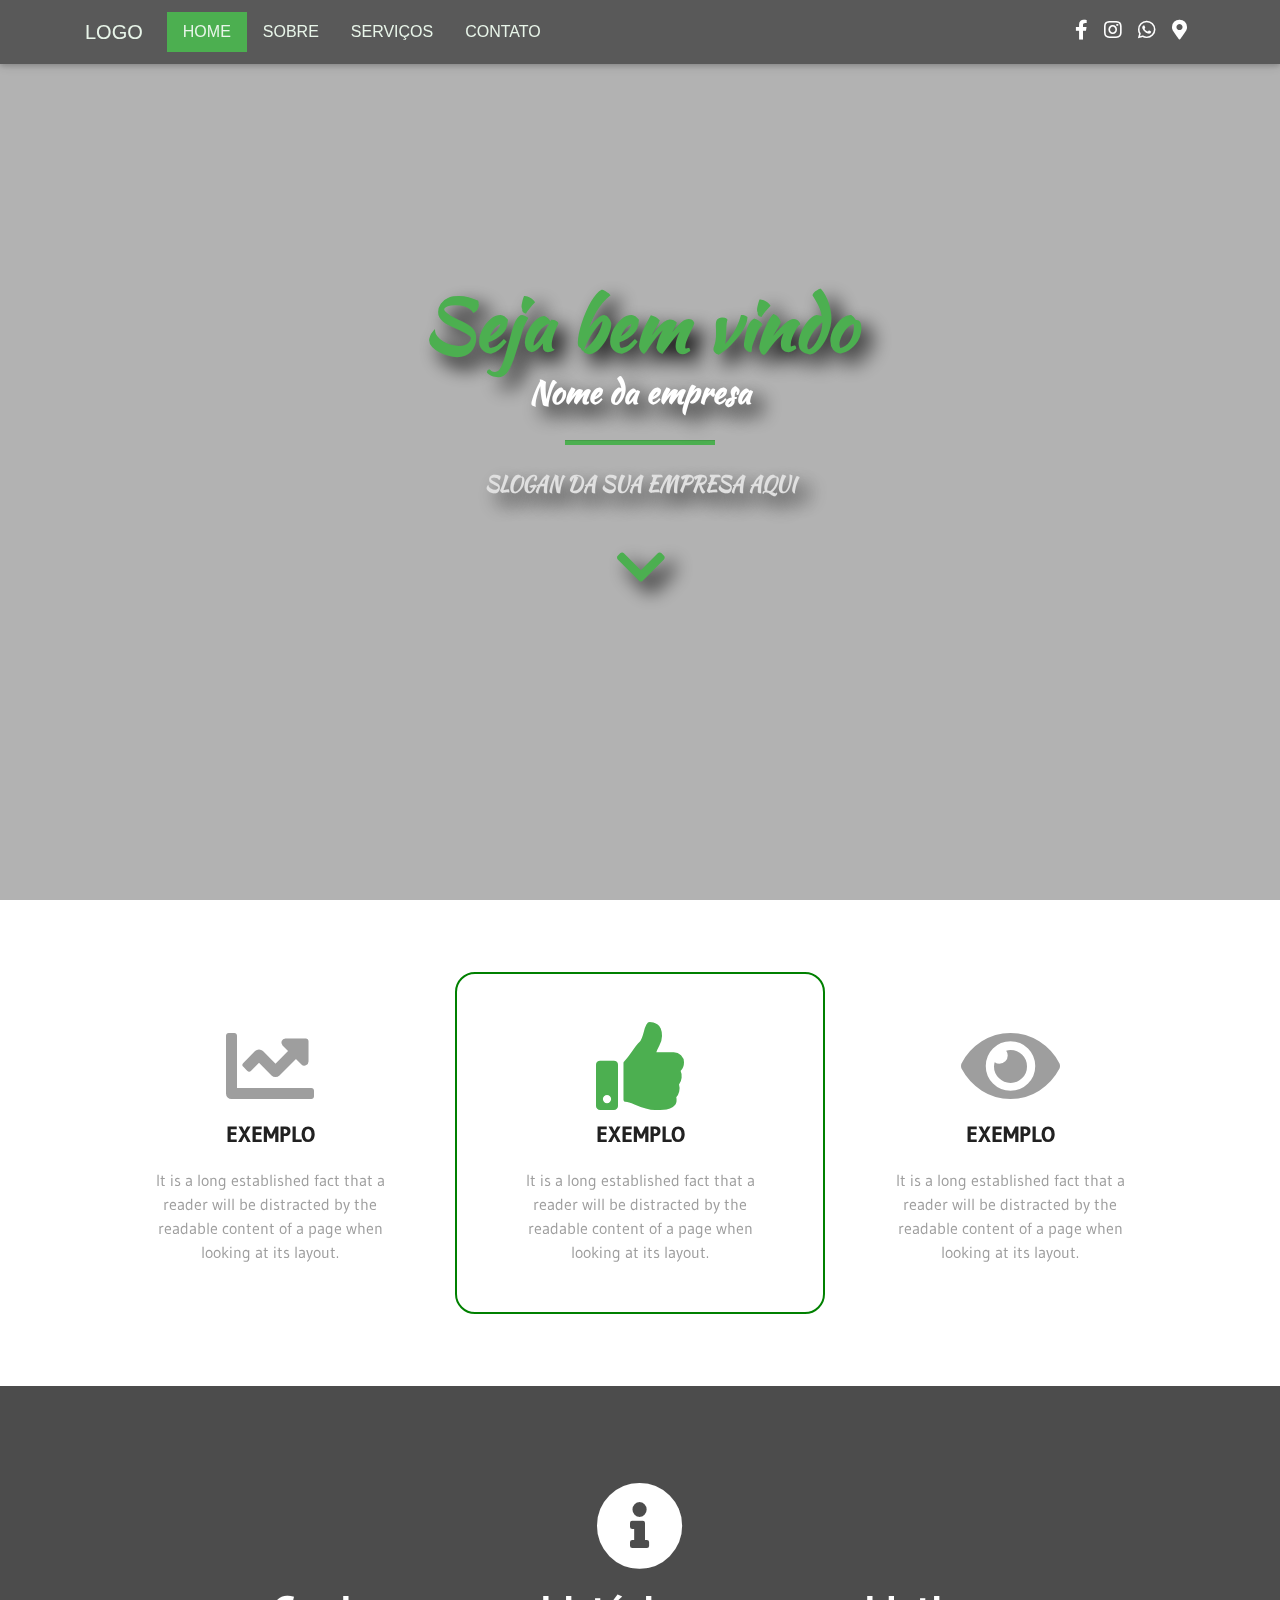
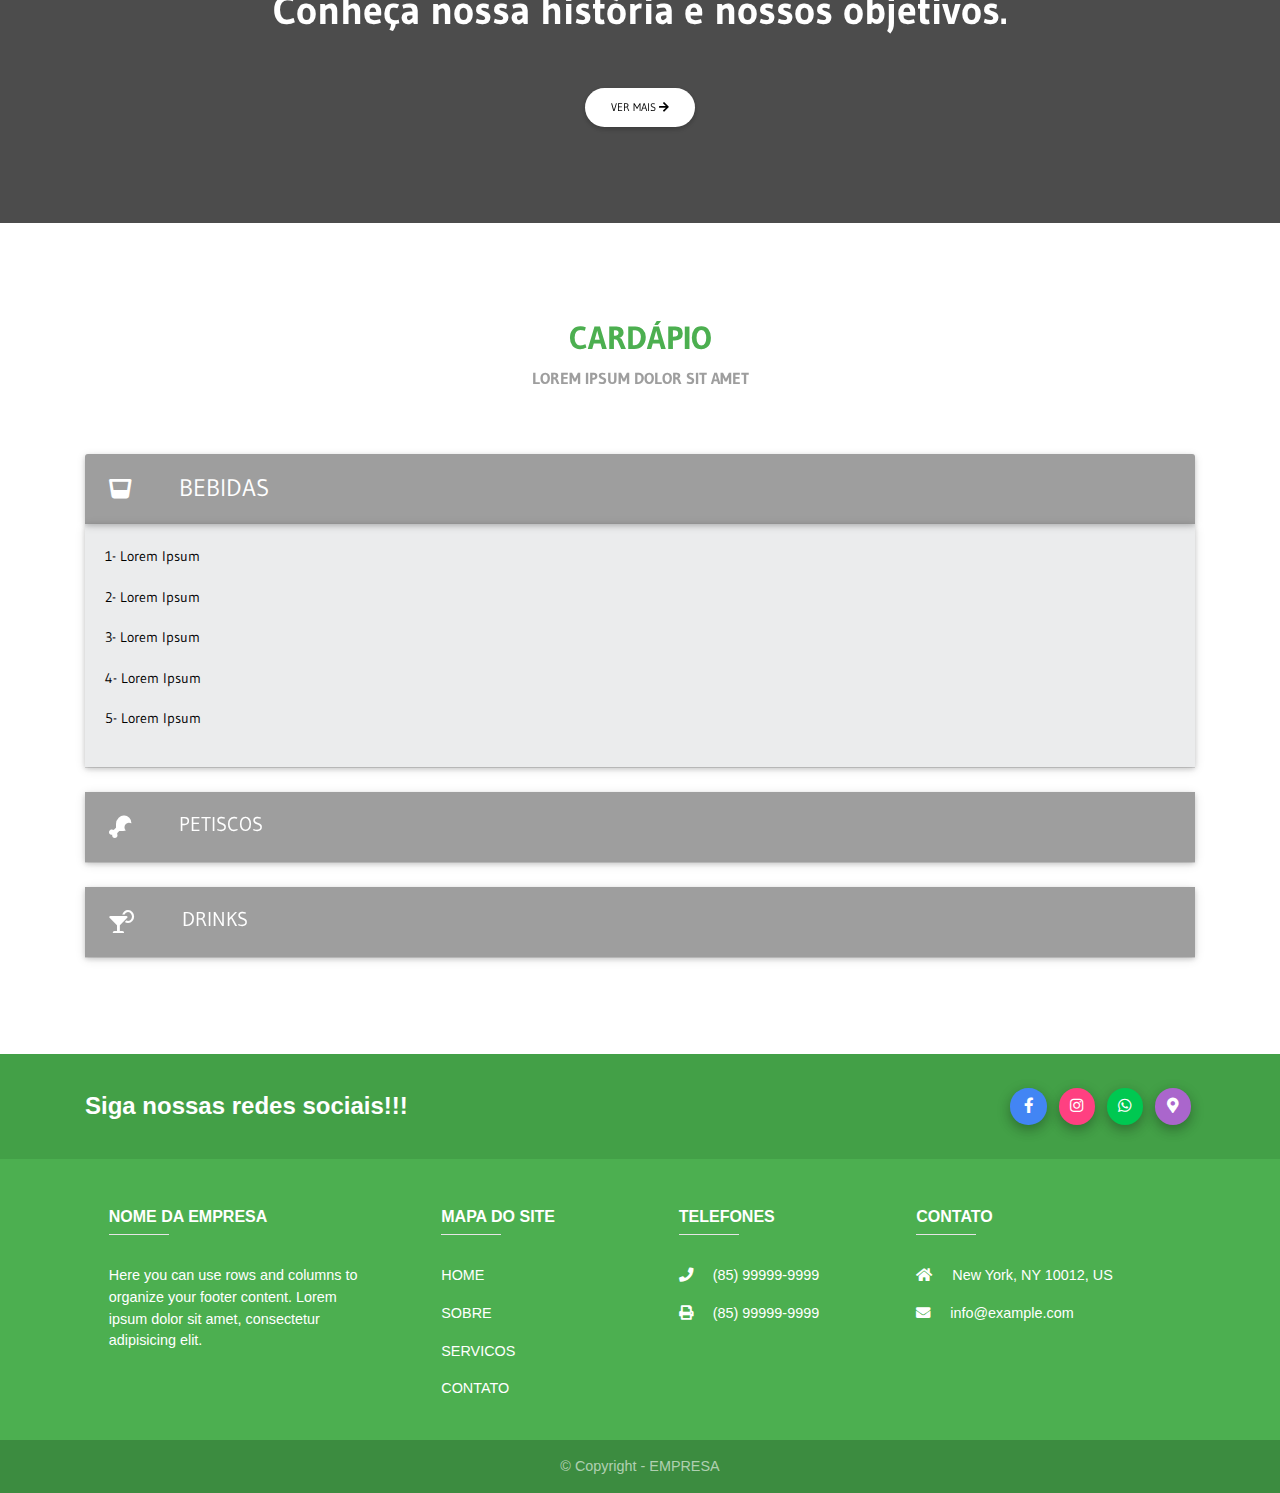
==== index.html @ 15782c29 "add site" ====
<!DOCTYPE html>
<html>
<head>
  <meta charset="utf-8" name="viewport"
    content="width=device-width, initial-scale=1, maximum-scale=1, user-scalable=no">
  <meta author="Jonathan Franco">
  <title>Empresa - Seu Slogan</title>
  <link rel="icon" href="img/icon.png" type="image/png" />
  <link rel="stylesheet" type="text/css" href="css/bootstrap.min.css">
  <link rel="stylesheet" type="text/css" href="css/style.css">
  <script type="text/javascript" src="js/bootstrap.min.js"></script>
  <script type="text/javascript" src="js/jquery.min.js"></script>
  <link rel="stylesheet" type="text/css" href="css/mdb.css">
  <link rel="stylesheet" type="text/css" href="https://use.fontawesome.com/releases/v5.6.3/css/all.css"> 
  <link href="https://fonts.googleapis.com/css?family=Gudea&display=swap" rel="stylesheet">
  <link href="https://fonts.googleapis.com/css?family=Kaushan+Script&display=swap" rel="stylesheet">
  <script type="text/javascript" src="js/mdb.js"></script>
  <script type="text/javascript" src="js/side-menu.js"></script>
  <script type="text/javascript" src="js/loading.js"></script>
  <script type="text/javascript" src="js/velocity.min.js"></script>
  <script type="text/javascript" src="js/popper.min.js"></script>
</head>
<body onload="loading();">

	<div id="background-load">
	<div class="load"></div>
	</div>

<!-- Main Navigation -->
<header>
  <!--Desktop Menu-->
    <nav id="nav-color" class="navbar navbar-expand-lg fixed-top scrolling-navbar">
      <div class="container nav-effect">
        <a class="navbar-brand" href="index.html" style="color: #e8f5e9">LOGO</a>
        <div class="collapse navbar-collapse" id="navbarSupportedContent-7">
          <ul class="ml-2 nav nav-pills smooth-scroll">
            <li class="nav-item active">
              <a class="nav-link text-uppercase" href="index.html">Home</a>
            </li>
            <li class="nav-item">
              <a class="nav-link text-uppercase" href="sobre.html">Sobre</a>
            </li>
            <li class="nav-item">
              <a class="nav-link text-uppercase" href="servicos.html">Serviços</a>
            </li>
            <li class="nav-item">
              <a class="nav-link text-uppercase" href="contato.html">Contato</a>
            </li>
          </ul>
          <ul id="nav-icons" class="navbar-nav ml-auto nav-flex-icons">
            <li class="nav-item">
              <a id="face-icon" class="nav-link waves-effect waves-light">
                <i class="fab fa-facebook-f white-text h5-responsive"></i></a>
            </li>
            <li class="nav-item">
              <a id="insta-icon" class="nav-link waves-effect waves-light">
                <i  class="fab fa-instagram white-text h5-responsive"></i></a>
            </li>
            <li class="nav-item">
              <a id="whatsapp-icon" class="nav-link waves-effect waves-light">
                <i  class="fab fa-whatsapp white-text h5-responsive"></i></a>
            </li>
            <li class="nav-item">
              <a id="maps-icon" class="nav-link waves-effect waves-light">
                <i  class="fas fa-map-marker-alt white-text h5-responsive"></i></a>
            </li>
          </ul>
        </div>
      </div>
      <!--Desktop Menu-->

      <!--Mobile Menu-->
      <div class="btn-menu">
        <i class="fas fa-bars mr-3 h1 btn-menu" onclick="openNav()"></i>
        <span class="logo-mobile h1">LOGO</span>
      </div>
      <div id="myNav" class="nav-mobile" style="overflow: hidden;">

      <div id="side-menu-nav" class="my-4 ml-3">
      <span class="logo-mobile mr-auto mt-2 h1">LOGO</span>
      <span id="close-btn" class="closebtn mr-2 h1" onclick="closeNav()"><i class="h1 fas fa-times"></i></span>
      </div>

        <hr class="my-0 white">

        <div class="container navbar-light nav-mobile-content text-left navbar-nav text-uppercase" id="menu-content">
          <li class="nav-item active">
            <a class="nav-link white-text" href="index.html"><i class="fas fa-home"></i> Home</a>
          </li>

          <li class="nav-item">
            <a class="nav-link white-text" href="sobre.html"><i class="fas fa-info-circle"></i> Sobre</a>
          </li>

          <li class="nav-item">
            <a class="nav-link white-text" href="servicos.html"><i class="fas fa-glass-cheers"></i> Serviços</a>
          </li>

          <li class="nav-item">
            <a class="nav-link white-text" href="contato.html"><i class="fas fa-envelope"></i> Contato</a>
          </li>

          <li class="row justify-content-center mt-5 py-5 white-text">
            <a><i class="fab fa-facebook-f mx-1"></i></a>
            <a><i class="fab fa-twitter mx-1"></i></a>
            <a><i class="fab fa-whatsapp mx-1"></i></a>
            <a><i class="fas fa-map-marker-alt mx-1"></i></a>
          </li>
          
        </div>
      </div>
      <!--Mobile Menu-->

  </nav>

<!--Index-->
<div id="intro" class="view smooth-scroll" style="background-image: url('img/index.gif');background-size: cover;background-position: center;font-family: 'Kaushan Script', cursive;">

<div class="mask text-center rgba-black-light">
  
          <div class="container-fluid d-flex justify-content-center align-items-center h-100">

                <div class="col-md-9 wow bounceInDown" data-wow-delay="0.4s">

                    <!-- Heading -->
                    <p id="shadow-effect" class="display-3 green-text my-0 font-weight-bold spacing text-center">Seja bem vindo</p>
                    <p id="shadow-effect" class="white-text h2-responsive font-weight-bold spacing text-center">Nome da empresa</p>
                    <hr class="green pt-1 my-4" style="width: 150px">

                    <!-- Description -->
                <p id="shadow-effect" class="text-uppercase text-light my-3 font-weight-bold spacing h5-responsive">Slogan da sua empresa aqui</p>
                <a id="shadow-effect" href="#down"><i class="display-4 py-4 fas fa-chevron-down green-text"></i></a>   

                </div>

        </div>
  
</div>
</div>


</header>
<!-- Main Navigation -->

<main>

<!--Empresa-->
      <section id="down" class="container py-5 text-center">

        <div class="container">
          <!--Grid row-->
          <div class="row text-center">

            <!--Grid column-->
            <div class="col-md-4 my-4 p-5 wow zoomInLeft" data-wow-delay="0.2s" style="border:2px solid #fff">
              <i class="fas fa-chart-line display-2 grey-text"></i>
              <p class="text-uppercase font-weight-bold text-dark mt-2 mb-3 h4-responsive"><strong>EXEMPLO</strong></p>
              <p class="grey-text mb-0 h6-responsive">It is a long established fact that a reader will be distracted by the readable content of a page when looking at its layout.</p>
            </div>
            <!--Grid column-->

            <!--Grid column-->
            <div class="col-md-4 my-4 p-5 wow zoomInUp" data-wow-delay="0.4s" style="border:2px solid green;border-radius: 20px">
              <i class="fas fa-thumbs-up display-2 green-text"></i>
              <p class="text-uppercase font-weight-bold text-dark mt-2 mb-3 h4-responsive"><strong>EXEMPLO</strong></p>
              <p class="grey-text mb-0 h6-responsive">It is a long established fact that a reader will be distracted by the readable content of a page when looking at its layout.</p>
            </div>
            <!--Grid column-->

            <!--Grid column-->
            <div class="col-md-4 my-4 p-5 wow zoomInRight" data-wow-delay="0.8s" style="border:2px solid #fff">
              <i class="fas fa-eye display-2 grey-text"></i>
              <p class="text-uppercase font-weight-bold text-dark mt-2 mb-3 h4-responsive"><strong>EXEMPLO</strong></p>
              <p class="grey-text mb-0 h6-responsive">It is a long established fact that a reader will be distracted by the readable content of a page when looking at its layout.</p>
            </div>
            <!--Grid column-->

          </div>
          <!--Grid row-->
        </div>

      </section>
      <!--Empresa-->

    <!--Sobre-->
      <section id="especialidades">
        <div class="streak-photo streak-md" style="background-image: url('img/sobre-index.jpg');background-attachment: fixed;background-repeat: no-repeat;background-size: cover;background-position: center;">
          <div class="flex-center mask rgba-black-strong py-5">
            <div class="text-center white-text container col-md-12 wow zoomIn" data-wow-delay="0.4s">
        	  <p class="display-2 font-weight-bold"><i class="fas fa-info-circle mx-2 mt-5"></i></p>
              <p class="h1-responsive font-weight-bold">Conheça nossa história e nossos objetivos.</p>
               <a class=" my-5 btn btn-rounded btn-white btn-md" href="sobre.html">ver mais <i class="fas fa-arrow-right"></i></a>
            </div>
          </div>
        </div>
      </section>
    <!--Sobre-->

<!--Cardápio-->
      <section id="offer" class="mt-5 mb-5 container">

        <!--Secion heading-->
        <h2 class="text-center text-uppercase font-weight-bold pt-5 spacing wow fadeIn green-text" data-wow-delay="0.2s"><strong>Cardápio</strong></h2>
                <!--Section description-->
        <p class="text-center text-uppercase grey-text font-weight-bold mb-5 pb-3 wow fadeIn" data-wow-delay="0.2s">LOREM IPSUM DOLOR SIT AMET</p>
        <!--Grid row-->
        <div class="row">

          <!-- Grid column -->
          <div class="col-md-12 col-xl-12">

            <!-- Content -->
            <div class="">
              <div class="row d-flex justify-content-center ">
                <div class="col-md-12 col-xl-12">

                  <!--Accordion wrapper-->
                  <div class="accordion md-accordion accordion-5" id="accordionEx5" role="tablist" aria-multiselectable="true">
                    <!-- Accordion card -->
                    <div class="card mb-4">
                      <!-- Card header -->
                      <div class="card-header grey p-0 z-depth-1" role="tab" id="heading30">
                        <a data-toggle="collapse" href="#collapse30" aria-expanded="true" aria-controls="collapse30">
                          <i class="fas fa-glass-whiskey h4-responsive p-4 mr-4 float-left white-text" aria-hidden="true"></i>
                          <h4 class="text-uppercase white-text mb-0 py-3 mt-1">Bebidas</h4>
                        </a>
                      </div>
                      <!-- Card body -->
                      <div id="collapse30" class="collapse show" role="tabpanel" aria-labelledby="heading30"
                        data-parent="#accordionEx5">
                        <div class="card-body rgba-stylish-slight black-text z-depth-1">
                          <p class="mb-3 my-0">1- Lorem Ipsum</p>
                          <p class="mb-3 my-0">2- Lorem Ipsum</p>
                          <p class="mb-3 my-0">3- Lorem Ipsum</p>
                          <p class="mb-3 my-0">4- Lorem Ipsum</p>
                          <p class="mb-3 my-0">5- Lorem Ipsum</p>
                        </div>
                      </div>
                    </div>
                    <!-- Accordion card -->

                    <!-- Accordion card -->
                    <div class="card mb-4">
                      <!-- Card header -->
                      <div class="card-header grey p-0 z-depth-1" role="tab" id="heading31">
                        <a data-toggle="collapse" href="#collapse31" aria-expanded="true" aria-controls="collapse31">
                          <i class="fas fa-drumstick-bite h4-responsive p-4 mr-4 float-left white-text" aria-hidden="true"></i>
                          <h5 class="text-uppercase white-text mb-0 py-3 mt-1">Petiscos</h5>
                        </a>
                      </div>
                      <!-- Card body -->
                      <div id="collapse31" class="collapse" role="tabpanel" aria-labelledby="heading31" data-parent="#accordionEx5">
                        <div class="card-body rgba-stylish-slight black-text z-depth-1">
                          <p class="mb-3 my-0">1- Lorem Ipsum</p>
                          <p class="mb-3 my-0">2- Lorem Ipsum</p>
                          <p class="mb-3 my-0">3- Lorem Ipsum</p>
                          <p class="mb-3 my-0">4- Lorem Ipsum</p>
                          <p class="mb-3 my-0">5- Lorem Ipsum</p>
                        </div>
                      </div>
                    </div>
                    <!-- Accordion card -->

                    <!-- Accordion card -->
                    <div class="card mb-5">
                      <!-- Card header -->
                      <div class="card-header grey p-0 z-depth-1" role="tab" id="heading32">
                        <a data-toggle="collapse" href="#collapse32" aria-expanded="true" aria-controls="collapse32">
                          <i class="fas fa-cocktail h4-responsive p-4 mr-4 float-left white-text" aria-hidden="true"></i>
                          <h5 class="text-uppercase white-text mb-0 py-3 mt-1">Drinks</h5>
                        </a>
                      </div>
                      <!-- Card body -->
                      <div id="collapse32" class="collapse" role="tabpanel" aria-labelledby="heading32" data-parent="#accordionEx5">
                        <div class="card-body rgba-stylish-slight black-text z-depth-1">
                          <p class="mb-3 my-0">1- Lorem Ipsum</p>
                          <p class="mb-3 my-0">2- Lorem Ipsum</p>
                          <p class="mb-3 my-0">3- Lorem Ipsum</p>
                          <p class="mb-3 my-0">4- Lorem Ipsum</p>
                          <p class="mb-3 my-0">5- Lorem Ipsum</p>
                        </div>
                      </div>
                    </div>
                    <!-- Accordion card -->
                  </div>
                  <!--/.Accordion wrapper-->
                </div>
              </div>
            </div>
            <!-- Content -->

          </div>
          <!-- /Grid column -->

        </div>
        <!--Grid row-->

      </section>
      <!--Cardápio-->
</main>


<!-- Footer -->
<footer class="page-footer font-small green">
  <div class="green darken-1 wow fadeIn" data-wow-delay="0.2s">
    <div class="container">
      <!-- Grid row-->
      <div class="row py-4 d-flex align-items-center">
        <!-- Grid column -->
        <div class="col-md-6 col-lg-5 text-center text-md-left mb-4 mb-md-0">
          <h4 class="mb-0 font-weight-bold">Siga nossas redes sociais!!!</h4>
        </div>
        <!-- Grid column -->
        <!-- Grid column -->
        <div class="col-md-6 col-lg-7 text-center text-md-right">
          <!-- Facebook -->
          <a class="btn-floating btn-sm bg-primary mx-1">
            <i class="fab fa-facebook-f white-text mr-4"> </i>
          </a>
          <!-- Instagram -->
          <a class="btn-floating btn-sm pink accent-2 mx-1">
            <i class="fab fa-instagram white-text mr-4"> </i>
          </a>
          <!--Whatsapp-->
          <a class="btn-floating btn-sm bg-success mx-1">
            <i class="fab fa-whatsapp white-text mr-4"> </i>
          </a>
          <!--Maps-->
          <a class="btn-floating btn-sm bg-secondary mx-1">
            <i class="fas fa-map-marker-alt white-text"> </i>
          </a>
        </div>
        <!-- Grid column -->
      </div>
      <!-- Grid row-->
    </div>
  </div>
  <!-- Footer Links -->
  <div class="container text-center text-md-left mt-5 wow fadeIn" data-wow-delay="0.2s">
    <!-- Grid row -->
    <div class="row mt-3">
      <!-- Grid column -->
      <div class="col-md-3 col-lg-4 col-xl-3 mx-auto mb-4">
        <!-- Content -->
        <h6 class="text-uppercase font-weight-bold">NOME DA EMPRESA</h6>
        <hr class="white accent-2 mb-4 mt-0 d-inline-block mx-auto" style="width: 60px;">
        <p>Here you can use rows and columns to organize your footer content. Lorem ipsum dolor sit amet,
          consectetur
          adipisicing elit.</p>
      </div>
      <!-- Grid column -->
      <!-- Grid column -->
      <div class="col-md-2 col-lg-2 col-xl-2 mx-auto mb-4 smooth-scroll text-uppercase">
        <!-- Links -->
        <h6 class="text-uppercase font-weight-bold">Mapa do Site</h6>
        <hr class="white accent-2 mb-4 mt-0 d-inline-block mx-auto" style="width: 60px;">
        <p>
          <a href="index.html">Home</a>
        </p>
        <p>
          <a href="sobre.html">Sobre</a>
        </p>
        <p>
          <a href="servicos.html">Servicos</a>
        </p>
        <p>
          <a href="contato.html">Contato</a>
        </p>
      </div>
      <!-- Grid column -->
      <!-- Grid column -->
      <div class="col-md-3 col-lg-2 col-xl-2 mx-auto mb-4">
        <!-- Links -->
        <h6 class="text-uppercase font-weight-bold">Telefones</h6>
        <hr class="white accent-2 mb-4 mt-0 d-inline-block mx-auto" style="width: 60px;">
        <p>
          <i class="fas fa-phone mr-3"></i> (85) 99999-9999</p>
        <p>
          <i class="fas fa-print mr-3"></i> (85) 99999-9999</p>
      </div>
      <!-- Grid column -->
      <!-- Grid column -->
      <div class="col-md-4 col-lg-3 col-xl-3 mx-auto mb-md-0 mb-4">
        <!-- Links -->
        <h6 class="text-uppercase font-weight-bold">Contato</h6>
        <hr class="white accent-2 mb-4 mt-0 d-inline-block mx-auto" style="width: 60px;">
        <p>
          <i class="fas fa-home mr-3"></i> New York, NY 10012, US</p>
        <p>
          <i class="fas fa-envelope mr-3"></i> info@example.com</p>
      </div>
      <!-- Grid column -->
    </div>
    <!-- Grid row -->
  </div>
  <!-- Footer Links -->
  <!-- Copyright -->
  <div class="footer-copyright text-center py-3">© Copyright -
    <strong> EMPRESA</strong>
  </div>
  <!-- Copyright -->
</footer>
<!-- Footer -->



<!-- SCRIPTS -->
<script type="text/javascript" src="js/bootstrap.min.js"></script>
<script type="text/javascript" src="js/mdb.js"></script>
<script type="text/javascript" src="js/animation.js"></script>
<script type="text/javascript" src="js/side-menu.js"></script>
</body>
</html>
---- css/style.css ----
body{
  user-select: none;
  margin: 0;
  padding: 0; 
  font-family: 'Gudea', sans-serif;
}

body:before {
  content: "";
  display: block;
  position: fixed!important;
  left: 0;
  top: 0;
  width: 100%;
  height: 100%;
  z-index: -10;
  -webkit-background-size: cover;
  -moz-background-size: cover;
  -o-background-size: cover;
  background-size: cover;
}

section{
  overflow: hidden!important;
  background-position: center!important;
  font-family: 'Gudea', sans-serif!important;
}

html,
body,
header,
#intro {
  height: 100%;
  user-select: none;
  background-attachment: fixed;
}

#intro {
  -webkit-background-size: cover;
  -moz-background-size: cover;
  -o-background-size: cover;
  background-size: cover;
}

.page-footer{
  cursor: default;
  user-select: text;
}

.top-nav-collapse {
  transition: 0.5s;
  background-color: #81c784!important;
  box-shadow: none;
}

.nav-info{
  border-bottom: 1px solid rgb(50,50,50);
  user-select: text;
  cursor: default;
}

/*
.nav-pills > li > a.active {
  background-color: transparent!important;
  color: #ffcdd2!important;
  border-bottom: 4px solid #ffcdd2!important;
  border-radius: 0%!important;
  transform: scale(1.1);
  transition: 0.3s;
  font-weight: bold;
}

.mobile-pills > li > a.active  {
  background-color: rgba(0,0,0,0.1)!important;
  color: #ffcdd2!important;
  border-left: 5px solid #ffcdd2!important;
  border-radius: 0%!important;
  transition: 0.3s;
  width: 100%;
  font-weight: bold;
}
*/

.nav-link{
  color: #e8f5e9;
}

.active{
  background-color: #4caf50;
}

.nav-link:hover{
  color: #a5d6a7!important;
  transition: 0.2s!important;
}

#nav-logo{
  transition: 0.2s;
  transform: scale(1.3);
}

.logo-mobile{
  color: #fff!important;
}
}

.navbar{}
#nav-color{
  background-color: rgba(0,0,0,0.5);
  font-family: 'Varela Round', sans-serif!important;
}

.nav-mobile {
  height: 100%;
  width: 0;
  position: fixed;
  z-index: 1;
  top: 0;
  left: 0;
  transition: 0.3s;
  background-image: linear-gradient(to right, #3E4551, #4B515D);
  /*
  overflow-y: scroll!important;
  */
}

.btn-menu {
  display: none;
  color: #fff;
  float: left!important;
}

.nav-mobile-content {
  position: relative;
  top: 10%;
  width: 100%;
  margin-top: 30px;
  transition: 0.5s;
    /*
  overflow-y: scroll!important;
  */
}

.nav-mobile a {
  padding: 8px;
  text-decoration: none;
  font-size: 30px;
  color: #fff;
  display: block;
  transition: 0.3s;
}

.nav-mobile a:hover, .nav-mobile a:focus {
  color: #f1f1f1;
}

.nav-mobile .closebtn {
  position: absolute;
  top: 0px;
  right: 10px;
  font-size: 60px;
  color: #fff!important;
}
.navbar-brand-mobile{
  display: none;
}

.map-container{
  overflow:hidden;
  padding-bottom:56.25%;
  position:relative;
  height:0;
}
.map-container iframe{
  left:0;
  top:0;
  height:100%;
  width:100%;
  position:absolute;
}

.load{
  width: 100px;
  height: 100px;
  border: 5px solid #fff;
  border-top:5px solid #1b5e20 ;
  border-radius: 100%;
  position: absolute;
  top:0;
  bottom:0;
  left:0;
  right: 0;
  margin: auto;
  animation: spin 1s infinite linear;
}

@keyframes spin {
  from{
      transform: rotate(0deg);
  }to{
      transform: rotate(360deg);
  }
}

#background-load{
  height:100%;
  width:100%;
  background:#1b5e20;
  position:fixed;
  left:0;
  top:0;
  z-index: 9999;
  overflow: hidden!important;
 }


#btn-fixed-style{
  background-color: #f44336!important;
  opacity: 0.7;
}

#btn-fixed-style:hover{
  opacity: 1!important;
}

#shadow-effect{
  text-shadow: 10px 10px 20px black!important;
}

.card-img-top{
  height: 230px;
  background-color: #fff;
}

.face:hover{
  background-color: red!important;
}

.fa-chevron-down{
  transition: 0.5s;
}

.fa-chevron-down:hover{
  transform: translateY(10px);
  transition: 0.5s;
}

#face-icon:hover,#insta-icon:hover,#whatsapp-icon:hover,#maps-icon:hover{
  color: #a5d6a7;
  transition: 0.2s;
  transform: translateY(1px);
  text-shadow: 0 0 15px #a5d6a7, 0 0 10px #a5d6a7;
}

/* Scroll Bar */
::-webkit-scrollbar {
  width: 10px;
}
::-webkit-scrollbar-track {
  background: #e0e0e0; 
}

::-webkit-scrollbar-thumb {
  background: #757575; 
}
::-webkit-scrollbar-thumb:hover {
  background: #616161; 
}


@media (max-width: 768px) {
  .navbar:not(.top-nav-collapse) {
    background-color: #81c784;
  }
  .nav-lg{
    display: none;
  }
  .btn-menu{
    display: inline-block;
    float: left;
  }
  .navbar-brand{
    display: none;
  }
  .navbar-brand-mobile{
    display: block;
  }
  .carousel-indicators{
    display: none;
  }
  #fb-desk{
    display: none!important;
  }
  #fb-mobile{
    display: initial!important;
  }
  #intro{
    margin-top: 60px!important;
  }
  #nav-color{
    background-color: #81c784;
  }
  .active{
    border-left: 5px solid #fff;
    background-color: #4caf50;
  }

}

@media (min-width: 800px) and (max-width: 850px) {
  .navbar:not(.top-nav-collapse) {
    background-color: #81c784;
  }
  .nav-lg{
    display: none;
  }
  .btn-menu{
    display: inline-block;
    float: left;
  }
  .navbar-brand{
    display: none;
  }
  .navbar-brand-mobile{
    display: block;
  }
  .carousel-indicators{
    display: none;
  }
  #fb-desk{
    display: none!important;
  }
  #fb-mobile{
    display: initial!important;
  }
  #intro{
    margin-top: 60px!important;
  }
  #nav-color{
    background-color: #81c784;
  }
  .active{
    border-left: 5px solid #fff;
    background-color: #4caf50;
  }

}

@media screen and (max-height: 450px) {
.nav-mobile a {font-size: 20px}
.nav-mobile .closebtn {
  font-size: 40px;
  top: 15px;
  right: 35px;
  height: 100%;
  }
}

@media screen and (orientation: landscape) {
.nav-mobile {
  overflow-y: scroll!important;

}
.nav-mobile-content {
    overflow-y: scroll!important;
  }
}
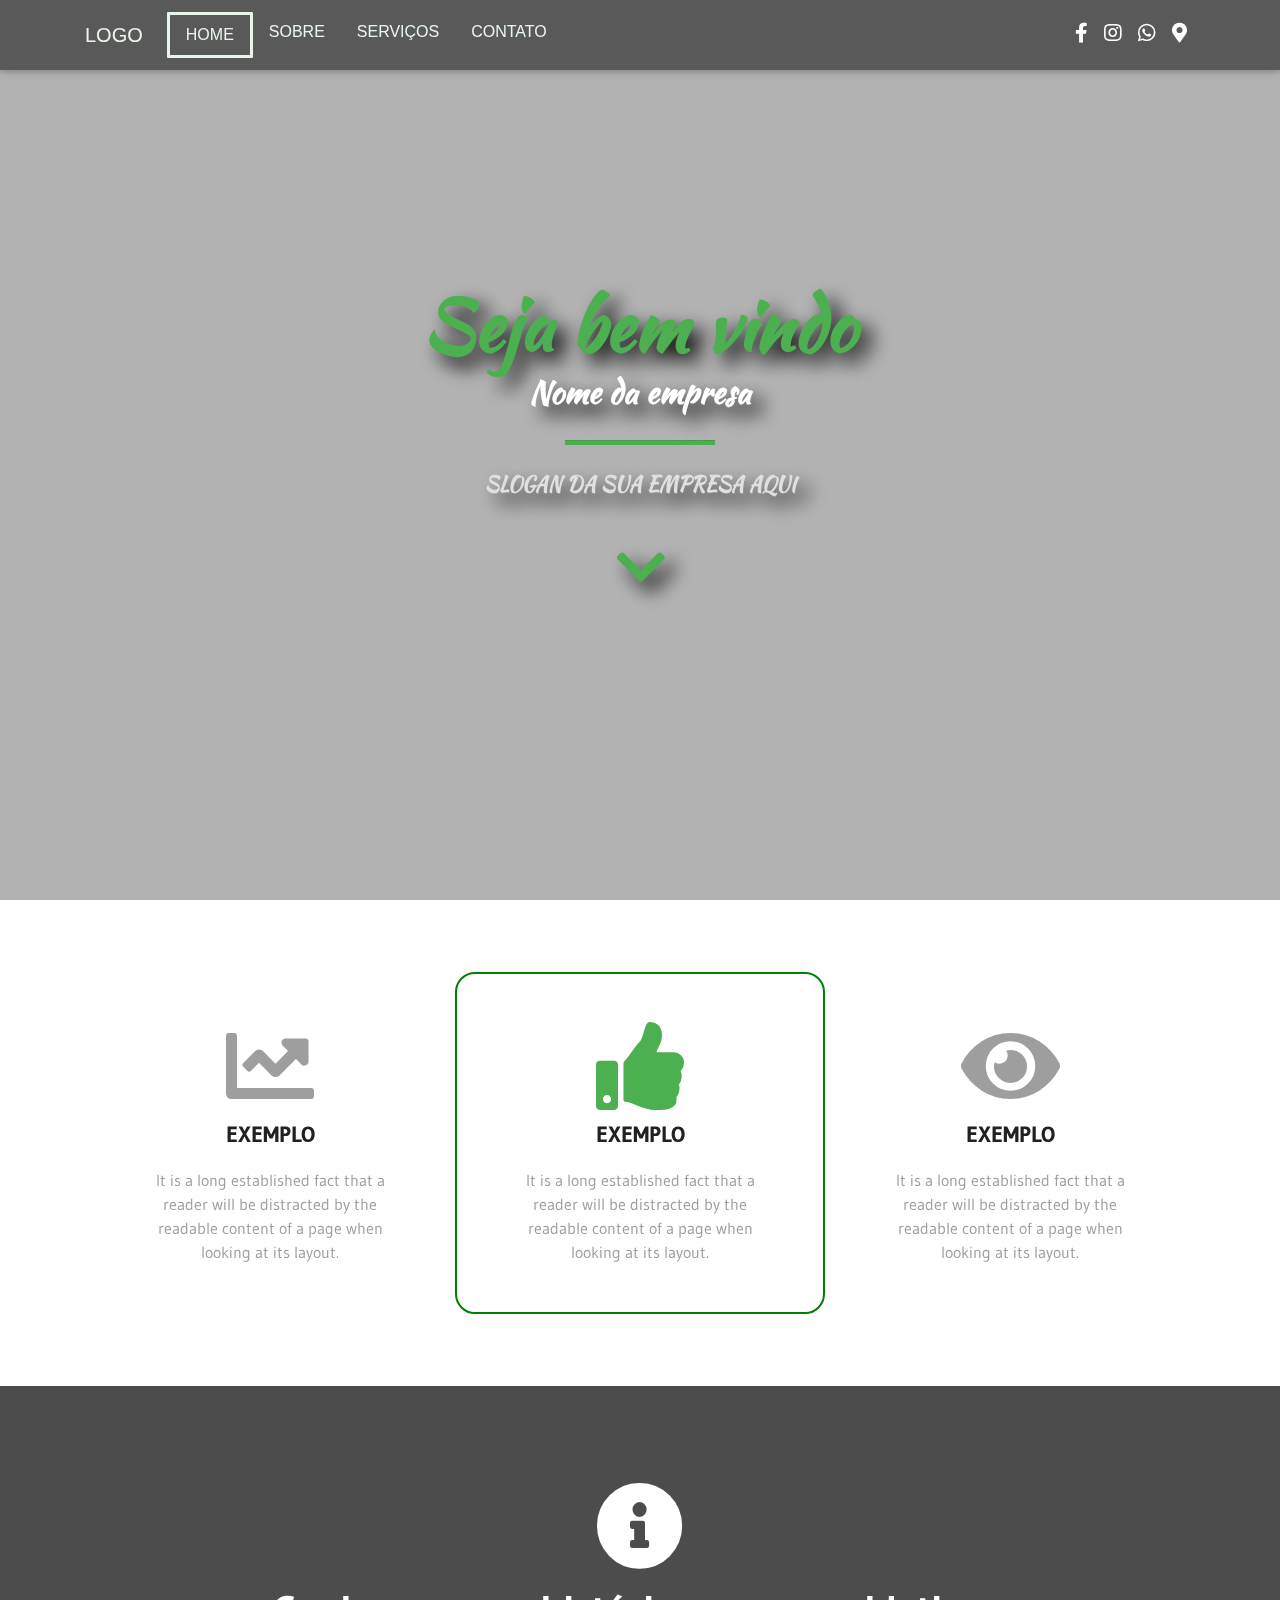
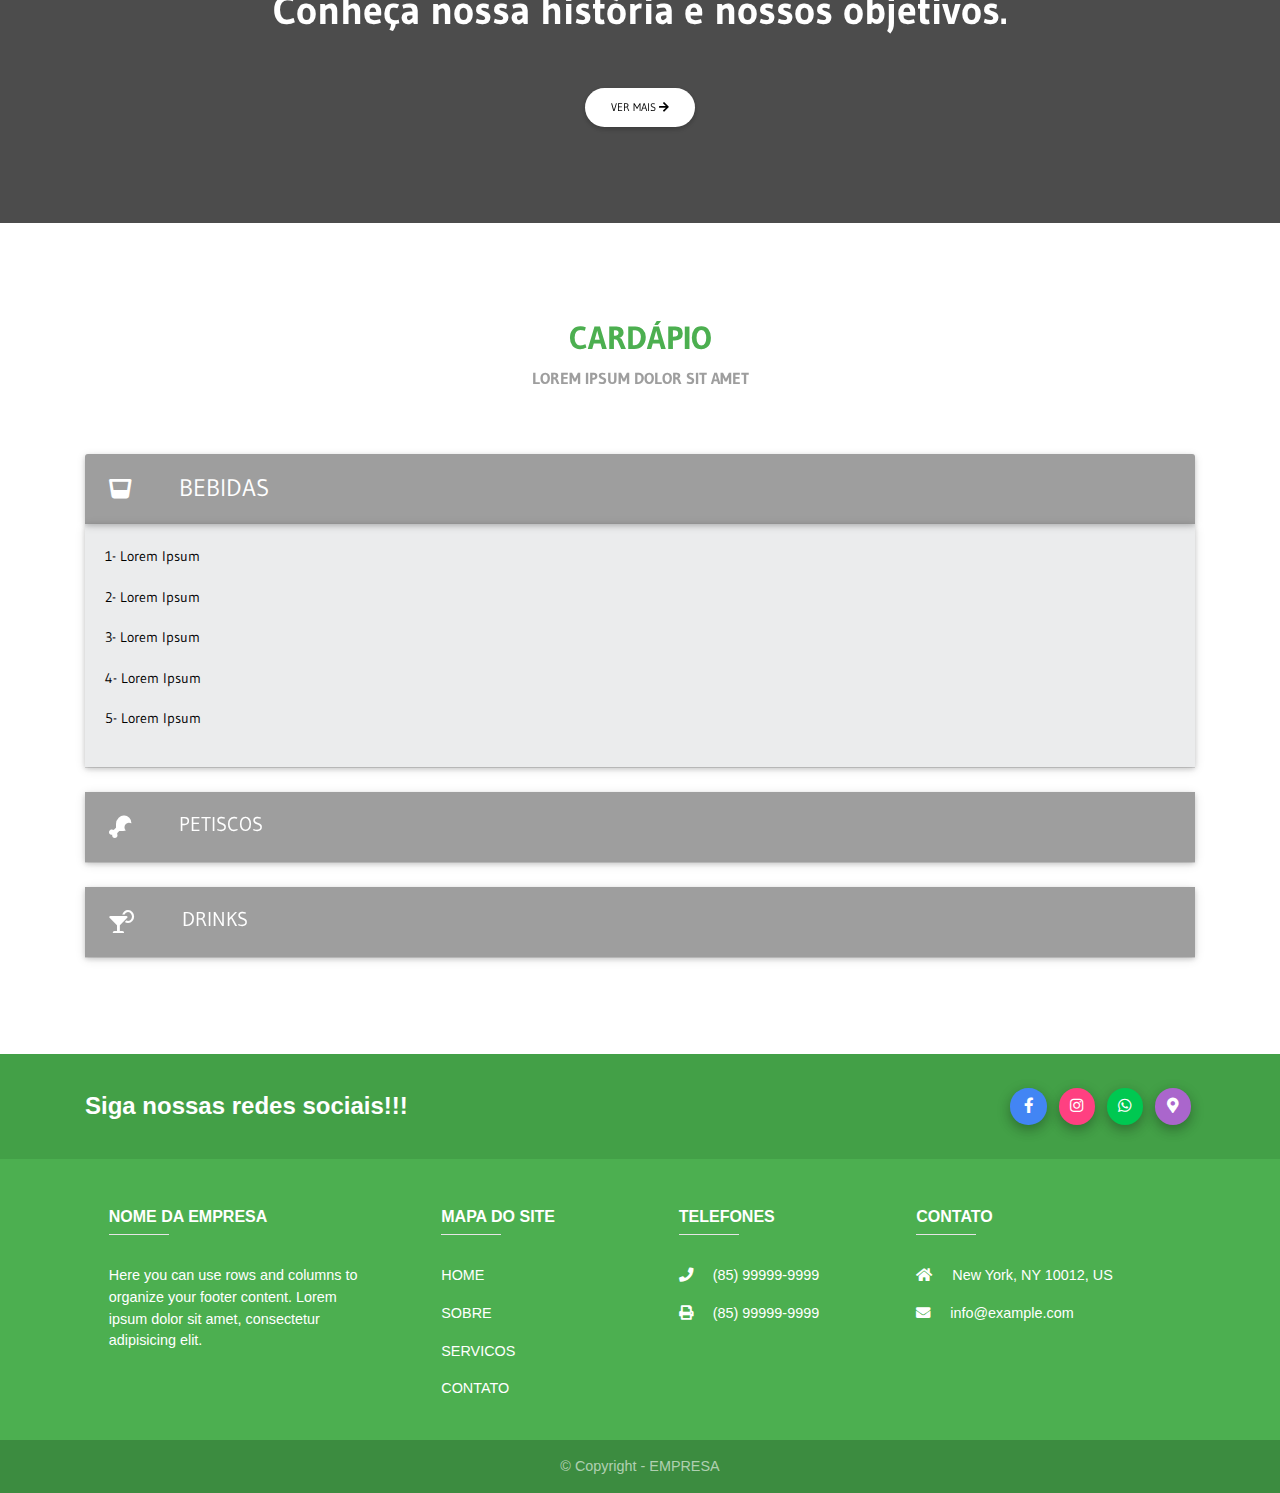
==== commit c2474354: "edit site" ====
--- a/index.html
+++ b/index.html
@@ -71,14 +71,14 @@
 
       <!--Mobile Menu-->
       <div class="btn-menu">
-        <i class="fas fa-bars mr-3 h1 btn-menu" onclick="openNav()"></i>
-        <span class="logo-mobile h1">LOGO</span>
-      </div>
+        <i class="fas fa-bars mr-3 h2 btn-menu" onclick="openNav()"></i>
+        <span class="logo-mobile h2">LOGO</span>
+      </div>
+
       <div id="myNav" class="nav-mobile" style="overflow: hidden;">
-
       <div id="side-menu-nav" class="my-4 ml-3">
-      <span class="logo-mobile mr-auto mt-2 h1">LOGO</span>
-      <span id="close-btn" class="closebtn mr-2 h1" onclick="closeNav()"><i class="h1 fas fa-times"></i></span>
+      <span class="logo-mobile mr-auto mt-2 h2">LOGO</span>
+      <span id="close-btn" class="closebtn mr-2 h2" onclick="closeNav()"><i class="h2 fas fa-times"></i></span>
       </div>
 
         <hr class="my-0 white">
--- a/css/style.css
+++ b/css/style.css
@@ -86,17 +86,13 @@
 }
 
 .active{
-  background-color: #4caf50;
+  border:3px solid #e8f5e9;
+  border-radius: 1px;
 }
 
 .nav-link:hover{
   color: #a5d6a7!important;
   transition: 0.2s!important;
-}
-
-#nav-logo{
-  transition: 0.2s;
-  transform: scale(1.3);
 }
 
 .logo-mobile{
@@ -183,7 +179,7 @@
   width: 100px;
   height: 100px;
   border: 5px solid #fff;
-  border-top:5px solid #1b5e20 ;
+  border-top:5px solid #4caf50;
   border-radius: 100%;
   position: absolute;
   top:0;
@@ -205,7 +201,7 @@
 #background-load{
   height:100%;
   width:100%;
-  background:#1b5e20;
+  background:#4caf50;
   position:fixed;
   left:0;
   top:0;
@@ -227,11 +223,6 @@
   text-shadow: 10px 10px 20px black!important;
 }
 
-.card-img-top{
-  height: 230px;
-  background-color: #fff;
-}
-
 .face:hover{
   background-color: red!important;
 }
@@ -295,7 +286,7 @@
     display: initial!important;
   }
   #intro{
-    margin-top: 60px!important;
+    margin-top: 55px!important;
   }
   #nav-color{
     background-color: #81c784;
@@ -303,6 +294,12 @@
   .active{
     border-left: 5px solid #fff;
     background-color: #4caf50;
+    border-top: 0px;
+    border-bottom: 0px;
+    border-right: 0px;
+  }
+  .nav-link{
+    font-size: 27px!important;
   }
 
 }
@@ -334,7 +331,7 @@
     display: initial!important;
   }
   #intro{
-    margin-top: 60px!important;
+    margin-top: 55px!important;
   }
   #nav-color{
     background-color: #81c784;
@@ -342,6 +339,12 @@
   .active{
     border-left: 5px solid #fff;
     background-color: #4caf50;
+    border-top: 0px;
+    border-bottom: 0px;
+    border-right: 0px;
+  }
+  .nav-link{
+    font-size: 27px!important;
   }
 
 }
